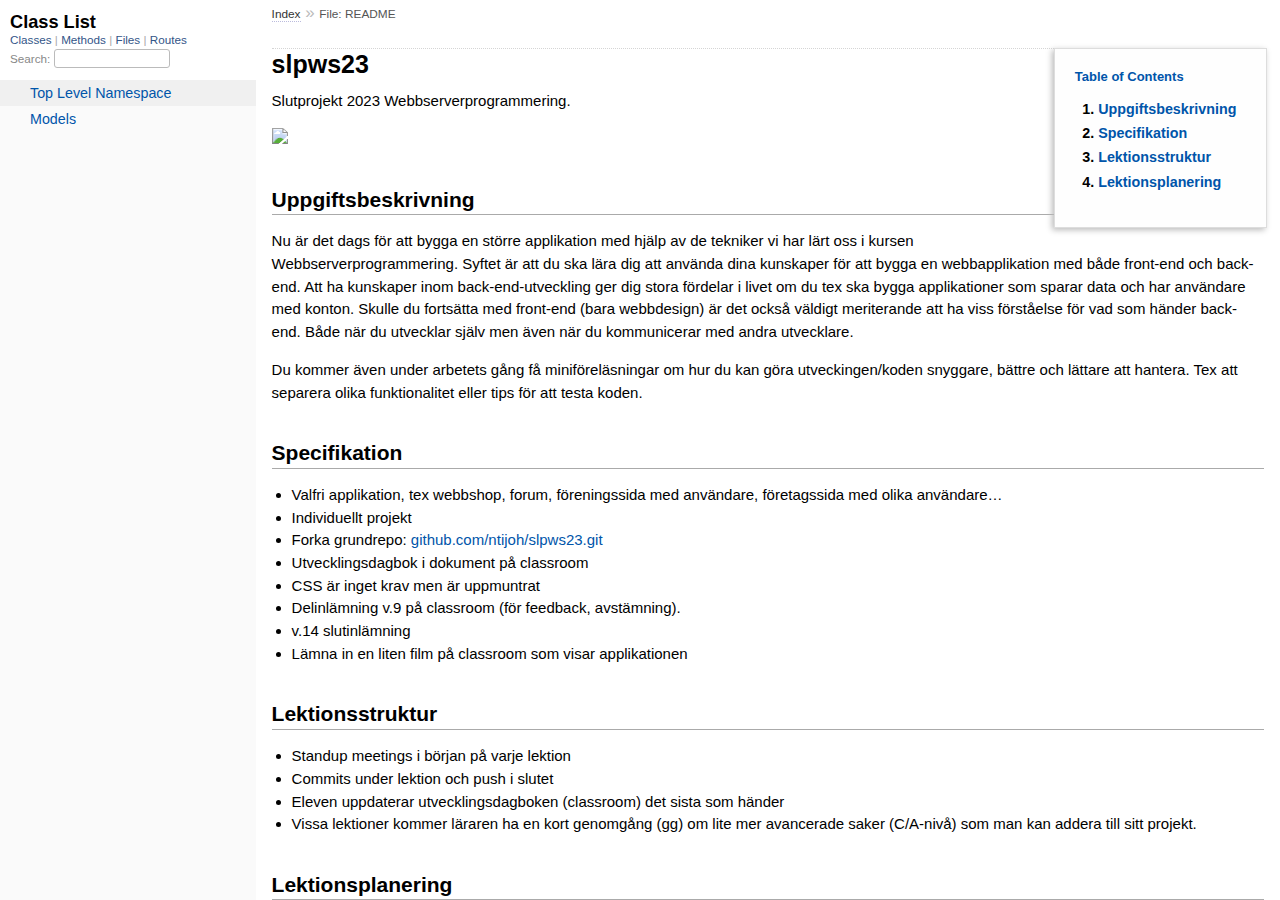
==== doc/index.html @ da87f2fe "Activate/deactivate profile, delete posts, code cleanup" ====
<!DOCTYPE html>
<html>
  <head>
    <meta charset="UTF-8">
<meta name="viewport" content="width=device-width, initial-scale=1.0">
<title>
  File: README
  
    &mdash; Documentation by YARD 0.9.34
  
</title>

  <link rel="stylesheet" href="css/style.css" type="text/css" />

  <link rel="stylesheet" href="css/common.css" type="text/css" />

<script type="text/javascript">
  pathId = "README";
  relpath = '';
</script>


  <script type="text/javascript" charset="utf-8" src="js/jquery.js"></script>

  <script type="text/javascript" charset="utf-8" src="js/app.js"></script>

  <script type="text/javascript" charset="utf-8" src="js/custom.js"></script>


  </head>
  <body>
    <div class="nav_wrap">
      <iframe id="nav" src="class_list.html?1"></iframe>
      <div id="resizer"></div>
    </div>

    <div id="main" tabindex="-1">
      <div id="header">
        <div id="menu">
  
    <a href="_index.html">Index</a> &raquo; 
    <span class="title">File: README</span>
  
</div>

        <div id="search">
  
    <a class="full_list_link" id="class_list_link"
        href="class_list.html">

        <svg width="24" height="24">
          <rect x="0" y="4" width="24" height="4" rx="1" ry="1"></rect>
          <rect x="0" y="12" width="24" height="4" rx="1" ry="1"></rect>
          <rect x="0" y="20" width="24" height="4" rx="1" ry="1"></rect>
        </svg>
    </a>
  
</div>
        <div class="clear"></div>
      </div>

      <div id="content"><div id='filecontents'>
<h1 id="label-slpws23">slpws23</h1>

<p>Slutprojekt 2023 Webbserverprogrammering.</p>

<p><img src="betterworld.jpg"></p>

<h2 id="label-Uppgiftsbeskrivning">Uppgiftsbeskrivning</h2>

<p>Nu är det dags för att bygga en större applikation med hjälp av de tekniker vi har lärt oss i kursen Webbserverprogrammering. Syftet är att du ska lära dig att använda dina kunskaper för att bygga en webbapplikation med både front-end och back-end. Att ha kunskaper inom back-end-utveckling ger dig stora fördelar i livet om du tex ska bygga applikationer som sparar data och har användare med konton. Skulle du fortsätta med front-end (bara webbdesign) är det också väldigt meriterande att ha viss förståelse för vad som händer back-end. Både när du utvecklar själv men även när du kommunicerar med andra utvecklare.</p>

<p>Du kommer även under arbetets gång få miniföreläsningar om hur du kan göra utveckingen/koden snyggare, bättre och lättare att hantera. Tex att separera olika funktionalitet eller tips för att testa koden.</p>

<h2 id="label-Specifikation">Specifikation</h2>
<ul><li>
<p>Valfri applikation, tex webbshop, forum, föreningssida med användare, företagssida med olika användare…</p>
</li><li>
<p>Individuellt projekt</p>
</li><li>
<p>Forka grundrepo: <a href="https://github.com/ntijoh/slpws23.git">github.com/ntijoh/slpws23.git</a></p>
</li><li>
<p>Utvecklingsdagbok i dokument på classroom</p>
</li><li>
<p>CSS är inget krav men är uppmuntrat</p>
</li><li>
<p>Delinlämning v.9 på classroom (för feedback, avstämning).</p>
</li><li>
<p>v.14 slutinlämning</p>
</li><li>
<p>Lämna in en liten film på classroom som visar applikationen</p>
</li></ul>

<h2 id="label-Lektionsstruktur">Lektionsstruktur</h2>
<ul><li>
<p>Standup meetings i början på varje lektion</p>
</li><li>
<p>Commits under lektion och push i slutet</p>
</li><li>
<p>Eleven uppdaterar utvecklingsdagboken (classroom) det sista som händer</p>
</li><li>
<p>Vissa lektioner kommer läraren ha en kort genomgång (gg) om lite mer avancerade saker (C/A-nivå) som man kan addera till sitt projekt.</p>
</li></ul>

<h2 id="label-Lektionsplanering">Lektionsplanering</h2>

<p><img src="tid.png"></p>
</div></div>

      <div id="footer">
  Generated on Fri Apr 28 02:23:17 2023 by
  <a href="https://yardoc.org" title="Yay! A Ruby Documentation Tool" target="_parent">yard</a>
  0.9.34 (ruby-3.1.2).
</div>

    </div>
  </body>
</html>
---- doc/css/style.css ----
html {
  width: 100%;
  height: 100%;
}
body {
  font-family: "Lucida Sans", "Lucida Grande", Verdana, Arial, sans-serif;
  font-size: 13px;
  width: 100%;
  margin: 0;
  padding: 0;
  display: flex;
  display: -webkit-flex;
  display: -ms-flexbox;
}

#nav {
  position: relative;
  width: 100%;
  height: 100%;
  border: 0;
  border-right: 1px dotted #eee;
  overflow: auto;
}
.nav_wrap {
  margin: 0;
  padding: 0;
  width: 20%;
  height: 100%;
  position: relative;
  display: flex;
  display: -webkit-flex;
  display: -ms-flexbox;
  flex-shrink: 0;
  -webkit-flex-shrink: 0;
  -ms-flex: 1 0;
}
#resizer {
  position: absolute;
  right: -5px;
  top: 0;
  width: 10px;
  height: 100%;
  cursor: col-resize;
  z-index: 9999;
}
#main {
  flex: 5 1;
  -webkit-flex: 5 1;
  -ms-flex: 5 1;
  outline: none;
  position: relative;
  background: #fff;
  padding: 1.2em;
  padding-top: 0.2em;
  box-sizing: border-box;
}

@media (max-width: 920px) {
  .nav_wrap { width: 100%; top: 0; right: 0; overflow: visible; position: absolute; }
  #resizer { display: none; }
  #nav {
    z-index: 9999;
    background: #fff;
    display: none;
    position: absolute;
    top: 40px;
    right: 12px;
    width: 500px;
    max-width: 80%;
    height: 80%;
    overflow-y: scroll;
    border: 1px solid #999;
    border-collapse: collapse;
    box-shadow: -7px 5px 25px #aaa;
    border-radius: 2px;
  }
}

@media (min-width: 920px) {
  body { height: 100%; overflow: hidden; }
  #main { height: 100%; overflow: auto; }
  #search { display: none; }
}

#main img { max-width: 100%; }
h1 { font-size: 25px; margin: 1em 0 0.5em; padding-top: 4px; border-top: 1px dotted #d5d5d5; }
h1.noborder { border-top: 0px; margin-top: 0; padding-top: 4px; }
h1.title { margin-bottom: 10px; }
h1.alphaindex { margin-top: 0; font-size: 22px; }
h2 {
  padding: 0;
  padding-bottom: 3px;
  border-bottom: 1px #aaa solid;
  font-size: 1.4em;
  margin: 1.8em 0 0.5em;
  position: relative;
}
h2 small { font-weight: normal; font-size: 0.7em; display: inline; position: absolute; right: 0; }
h2 small a {
  display: block;
  height: 20px;
  border: 1px solid #aaa;
  border-bottom: 0;
  border-top-left-radius: 5px;
  background: #f8f8f8;
  position: relative;
  padding: 2px 7px;
}
.clear { clear: both; }
.inline { display: inline; }
.inline p:first-child { display: inline; }
.docstring, .tags, #filecontents { font-size: 15px; line-height: 1.5145em; }
.docstring p > code, .docstring p > tt, .tags p > code, .tags p > tt {
  color: #c7254e; background: #f9f2f4; padding: 2px 4px; font-size: 1em;
  border-radius: 4px;
}
.docstring h1, .docstring h2, .docstring h3, .docstring h4 { padding: 0; border: 0; border-bottom: 1px dotted #bbb; }
.docstring h1 { font-size: 1.2em; }
.docstring h2 { font-size: 1.1em; }
.docstring h3, .docstring h4 { font-size: 1em; border-bottom: 0; padding-top: 10px; }
.summary_desc .object_link a, .docstring .object_link a {
  font-family: monospace; font-size: 1.05em;
  color: #05a; background: #EDF4FA; padding: 2px 4px; font-size: 1em;
  border-radius: 4px;
}
.rdoc-term { padding-right: 25px; font-weight: bold; }
.rdoc-list p { margin: 0; padding: 0; margin-bottom: 4px; }
.summary_desc pre.code .object_link a, .docstring pre.code .object_link a {
  padding: 0px; background: inherit; color: inherit; border-radius: inherit;
}

/* style for <table> */
#filecontents table, .docstring table { border-collapse: collapse; }
#filecontents table th, #filecontents table td,
.docstring table th, .docstring table td { border: 1px solid #ccc; padding: 8px; padding-right: 17px; }
#filecontents table tr:nth-child(odd),
.docstring table tr:nth-child(odd) { background: #eee; }
#filecontents table tr:nth-child(even),
.docstring table tr:nth-child(even) { background: #fff; }
#filecontents table th, .docstring table th { background: #fff; }

/* style for <ul> */
#filecontents li > p, .docstring li > p { margin: 0px; }
#filecontents ul, .docstring ul { padding-left: 20px; }
/* style for <dl> */
#filecontents dl, .docstring dl { border: 1px solid #ccc; }
#filecontents dt, .docstring dt { background: #ddd; font-weight: bold; padding: 3px 5px; }
#filecontents dd, .docstring dd { padding: 5px 0px; margin-left: 18px; }
#filecontents dd > p, .docstring dd > p { margin: 0px; }

.note {
  color: #222;
  margin: 20px 0;
  padding: 10px;
  border: 1px solid #eee;
  border-radius: 3px;
  display: block;
}
.docstring .note {
  border-left-color: #ccc;
  border-left-width: 5px;
}
.note.todo { background: #ffffc5; border-color: #ececaa; }
.note.returns_void { background: #efefef; }
.note.deprecated { background: #ffe5e5; border-color: #e9dada; }
.note.title.deprecated { background: #ffe5e5; border-color: #e9dada; }
.note.private { background: #ffffc5; border-color: #ececaa; }
.note.title { padding: 3px 6px; font-size: 0.9em; font-family: "Lucida Sans", "Lucida Grande", Verdana, Arial, sans-serif; display: inline; }
.summary_signature + .note.title { margin-left: 7px; }
h1 .note.title { font-size: 0.5em; font-weight: normal; padding: 3px 5px; position: relative; top: -3px; text-transform: capitalize; }
.note.title { background: #efefef; }
.note.title.constructor { color: #fff; background: #6a98d6; border-color: #6689d6; }
.note.title.writeonly { color: #fff; background: #45a638; border-color: #2da31d; }
.note.title.readonly { color: #fff; background: #6a98d6; border-color: #6689d6; }
.note.title.private { background: #d5d5d5; border-color: #c5c5c5; }
.note.title.not_defined_here { background: transparent; border: none; font-style: italic; }
.discussion .note { margin-top: 6px; }
.discussion .note:first-child { margin-top: 0; }

h3.inherited {
  font-style: italic;
  font-family: "Lucida Sans", "Lucida Grande", Verdana, Arial, sans-serif;
  font-weight: normal;
  padding: 0;
  margin: 0;
  margin-top: 12px;
  margin-bottom: 3px;
  font-size: 13px;
}
p.inherited {
  padding: 0;
  margin: 0;
  margin-left: 25px;
}

.box_info dl {
  margin: 0;
  border: 0;
  width: 100%;
  font-size: 1em;
  display: flex;
  display: -webkit-flex;
  display: -ms-flexbox;
}
.box_info dl dt {
  flex-shrink: 0;
  -webkit-flex-shrink: 1;
  -ms-flex-shrink: 1;
  width: 100px;
  text-align: right;
  font-weight: bold;
  border: 1px solid #aaa;
  border-width: 1px 0px 0px 1px;
  padding: 6px 0;
  padding-right: 10px;
}
.box_info dl dd {
  flex-grow: 1;
  -webkit-flex-grow: 1;
  -ms-flex: 1;
  max-width: 420px;
  padding: 6px 0;
  padding-right: 20px;
  border: 1px solid #aaa;
  border-width: 1px 1px 0 0;
  overflow: hidden;
  position: relative;
}
.box_info dl:last-child > * {
  border-bottom: 1px solid #aaa;
}
.box_info dl:nth-child(odd) > * { background: #eee; }
.box_info dl:nth-child(even) > * { background: #fff; }
.box_info dl > * { margin: 0; }

ul.toplevel { list-style: none; padding-left: 0; font-size: 1.1em; }
.index_inline_list { padding-left: 0; font-size: 1.1em; }

.index_inline_list li {
  list-style: none;
  display: inline-block;
  padding: 0 12px;
  line-height: 30px;
  margin-bottom: 5px;
}

dl.constants { margin-left: 10px; }
dl.constants dt { font-weight: bold; font-size: 1.1em; margin-bottom: 5px; }
dl.constants.compact dt { display: inline-block; font-weight: normal }
dl.constants dd { width: 75%; white-space: pre; font-family: monospace; margin-bottom: 18px; }
dl.constants .docstring .note:first-child { margin-top: 5px; }

.summary_desc {
  margin-left: 32px;
  display: block;
  font-family: sans-serif;
  font-size: 1.1em;
  margin-top: 8px;
  line-height: 1.5145em;
  margin-bottom: 0.8em;
}
.summary_desc tt { font-size: 0.9em; }
dl.constants .note { padding: 2px 6px; padding-right: 12px; margin-top: 6px; }
dl.constants .docstring { margin-left: 32px; font-size: 0.9em; font-weight: normal; }
dl.constants .tags { padding-left: 32px; font-size: 0.9em; line-height: 0.8em; }
dl.constants .discussion *:first-child { margin-top: 0; }
dl.constants .discussion *:last-child { margin-bottom: 0; }

.method_details { border-top: 1px dotted #ccc; margin-top: 25px; padding-top: 0; }
.method_details.first { border: 0; margin-top: 5px; }
.method_details.first h3.signature { margin-top: 1em; }
p.signature, h3.signature {
  font-size: 1.1em; font-weight: normal; font-family: Monaco, Consolas, Courier, monospace;
  padding: 6px 10px; margin-top: 1em;
  background: #E8F4FF; border: 1px solid #d8d8e5; border-radius: 5px;
}
p.signature tt,
h3.signature tt { font-family: Monaco, Consolas, Courier, monospace; }
p.signature .overload,
h3.signature .overload { display: block; }
p.signature .extras,
h3.signature .extras { font-weight: normal; font-family: sans-serif; color: #444; font-size: 1em; }
p.signature .not_defined_here,
h3.signature .not_defined_here,
p.signature .aliases,
h3.signature .aliases { display: block; font-weight: normal; font-size: 0.9em; font-family: sans-serif; margin-top: 0px; color: #555; }
p.signature .aliases .names,
h3.signature .aliases .names { font-family: Monaco, Consolas, Courier, monospace; font-weight: bold; color: #000; font-size: 1.2em; }

.tags .tag_title { font-size: 1.05em; margin-bottom: 0; font-weight: bold; }
.tags .tag_title tt { color: initial; padding: initial; background: initial; }
.tags ul { margin-top: 5px; padding-left: 30px; list-style: square; }
.tags ul li { margin-bottom: 3px; }
.tags ul .name { font-family: monospace; font-weight: bold; }
.tags ul .note { padding: 3px 6px; }
.tags { margin-bottom: 12px; }

.tags .examples .tag_title { margin-bottom: 10px; font-weight: bold; }
.tags .examples .inline p { padding: 0; margin: 0; font-weight: bold; font-size: 1em; }
.tags .examples .inline p:before { content: "▸"; font-size: 1em; margin-right: 5px; }

.tags .overload .overload_item { list-style: none; margin-bottom: 25px; }
.tags .overload .overload_item .signature {
  padding: 2px 8px;
  background: #F1F8FF; border: 1px solid #d8d8e5; border-radius: 3px;
}
.tags .overload .signature { margin-left: -15px; font-family: monospace; display: block; font-size: 1.1em; }
.tags .overload .docstring { margin-top: 15px; }

.defines { display: none; }

#method_missing_details .notice.this { position: relative; top: -8px; color: #888; padding: 0; margin: 0; }

.showSource { font-size: 0.9em; }
.showSource a, .showSource a:visited { text-decoration: none; color: #666; }

#content a, #content a:visited { text-decoration: none; color: #05a; }
#content a:hover { background: #ffffa5; }

ul.summary {
  list-style: none;
  font-family: monospace;
  font-size: 1em;
  line-height: 1.5em;
  padding-left: 0px;
}
ul.summary a, ul.summary a:visited {
  text-decoration: none; font-size: 1.1em;
}
ul.summary li { margin-bottom: 5px; }
.summary_signature { padding: 4px 8px; background: #f8f8f8; border: 1px solid #f0f0f0; border-radius: 5px; }
.summary_signature:hover { background: #CFEBFF; border-color: #A4CCDA; cursor: pointer; }
.summary_signature.deprecated { background: #ffe5e5; border-color: #e9dada; }
ul.summary.compact li { display: inline-block; margin: 0px 5px 0px 0px; line-height: 2.6em;}
ul.summary.compact .summary_signature { padding: 5px 7px; padding-right: 4px; }
#content .summary_signature:hover a,
#content .summary_signature:hover a:visited {
  background: transparent;
  color: #049;
}

p.inherited a { font-family: monospace; font-size: 0.9em; }
p.inherited { word-spacing: 5px; font-size: 1.2em; }

p.children { font-size: 1.2em; }
p.children a { font-size: 0.9em; }
p.children strong { font-size: 0.8em; }
p.children strong.modules { padding-left: 5px; }

ul.fullTree { display: none; padding-left: 0; list-style: none; margin-left: 0; margin-bottom: 10px; }
ul.fullTree ul { margin-left: 0; padding-left: 0; list-style: none; }
ul.fullTree li { text-align: center; padding-top: 18px; padding-bottom: 12px; background: url([data-uri]) no-repeat top center; }
ul.fullTree li:first-child { padding-top: 0; background: transparent; }
ul.fullTree li:last-child { padding-bottom: 0; }
.showAll ul.fullTree { display: block; }
.showAll .inheritName { display: none; }

#search { position: absolute; right: 12px; top: 0px; z-index: 9000; }
#search a {
  display: block; float: left;
  padding: 4px 8px; text-decoration: none; color: #05a; fill: #05a;
  border: 1px solid #d8d8e5;
  border-bottom-left-radius: 3px; border-bottom-right-radius: 3px;
  background: #F1F8FF;
  box-shadow: -1px 1px 3px #ddd;
}
#search a:hover { background: #f5faff; color: #06b; fill: #06b; }
#search a.active {
  background: #568; padding-bottom: 20px; color: #fff; fill: #fff;
  border: 1px solid #457;
  border-top-left-radius: 5px; border-top-right-radius: 5px;
}
#search a.inactive { color: #999; fill: #999; }
.inheritanceTree, .toggleDefines {
  float: right;
  border-left: 1px solid #aaa;
  position: absolute; top: 0; right: 0;
  height: 100%;
  background: #f6f6f6;
  padding: 5px;
  min-width: 55px;
  text-align: center;
}

#menu { font-size: 1.3em; color: #bbb; }
#menu .title, #menu a { font-size: 0.7em; }
#menu .title a { font-size: 1em; }
#menu .title { color: #555; }
#menu a, #menu a:visited { color: #333; text-decoration: none; border-bottom: 1px dotted #bbd; }
#menu a:hover { color: #05a; }

#footer { margin-top: 15px; border-top: 1px solid #ccc; text-align: center; padding: 7px 0; color: #999; }
#footer a, #footer a:visited { color: #444; text-decoration: none; border-bottom: 1px dotted #bbd; }
#footer a:hover { color: #05a; }

#listing ul.alpha { font-size: 1.1em; }
#listing ul.alpha { margin: 0; padding: 0; padding-bottom: 10px; list-style: none; }
#listing ul.alpha li.letter { font-size: 1.4em; padding-bottom: 10px; }
#listing ul.alpha ul { margin: 0; padding-left: 15px; }
#listing ul small { color: #666; font-size: 0.7em; }

li.r1 { background: #f0f0f0; }
li.r2 { background: #fafafa; }

#content ul.summary li.deprecated .summary_signature a,
#content ul.summary li.deprecated .summary_signature a:visited { text-decoration: line-through; font-style: italic; }

#toc {
  position: relative;
  float: right;
  overflow-x: auto;
  right: -3px;
  margin-left: 20px;
  margin-bottom: 20px;
  padding: 20px; padding-right: 30px;
  max-width: 300px;
  z-index: 5000;
  background: #fefefe;
  border: 1px solid #ddd;
  box-shadow: -2px 2px 6px #bbb;
}
#toc .title { margin: 0; }
#toc ol { padding-left: 1.8em; }
#toc li { font-size: 1.1em; line-height: 1.7em; }
#toc > ol > li { font-size: 1.1em; font-weight: bold; }
#toc ol > li > ol { font-size: 0.9em; }
#toc ol ol > li > ol { padding-left: 2.3em; }
#toc ol + li { margin-top: 0.3em; }
#toc.hidden { padding: 10px; background: #fefefe; box-shadow: none; }
#toc.hidden:hover { background: #fafafa; }
#filecontents h1 + #toc.nofloat { margin-top: 0; }
@media (max-width: 560px) {
  #toc {
    margin-left: 0;
    margin-top: 16px;
    float: none;
    max-width: none;
  }
}

/* syntax highlighting */
.source_code { display: none; padding: 3px 8px; border-left: 8px solid #ddd; margin-top: 5px; }
#filecontents pre.code, .docstring pre.code, .source_code pre { font-family: monospace; }
#filecontents pre.code, .docstring pre.code { display: block; }
.source_code .lines { padding-right: 12px; color: #555; text-align: right; }
#filecontents pre.code, .docstring pre.code,
.tags pre.example {
  padding: 9px 14px;
  margin-top: 4px;
  border: 1px solid #e1e1e8;
  background: #f7f7f9;
  border-radius: 4px;
  font-size: 1em;
  overflow-x: auto;
  line-height: 1.2em;
}
pre.code { color: #000; tab-size: 2; }
pre.code .info.file { color: #555; }
pre.code .val { color: #036A07; }
pre.code .tstring_content,
pre.code .heredoc_beg, pre.code .heredoc_end,
pre.code .qwords_beg, pre.code .qwords_end, pre.code .qwords_sep,
pre.code .words_beg, pre.code .words_end, pre.code .words_sep,
pre.code .qsymbols_beg, pre.code .qsymbols_end, pre.code .qsymbols_sep,
pre.code .symbols_beg, pre.code .symbols_end, pre.code .symbols_sep,
pre.code .tstring, pre.code .dstring { color: #036A07; }
pre.code .fid, pre.code .rubyid_new, pre.code .rubyid_to_s,
pre.code .rubyid_to_sym, pre.code .rubyid_to_f,
pre.code .dot + pre.code .id,
pre.code .rubyid_to_i pre.code .rubyid_each { color: #0085FF; }
pre.code .comment { color: #0066FF; }
pre.code .const, pre.code .constant { color: #585CF6; }
pre.code .label,
pre.code .symbol { color: #C5060B; }
pre.code .kw,
pre.code .rubyid_require,
pre.code .rubyid_extend,
pre.code .rubyid_include { color: #0000FF; }
pre.code .ivar { color: #318495; }
pre.code .gvar,
pre.code .rubyid_backref,
pre.code .rubyid_nth_ref { color: #6D79DE; }
pre.code .regexp, .dregexp { color: #036A07; }
pre.code a { border-bottom: 1px dotted #bbf; }
/* inline code */
*:not(pre) > code {
	padding: 1px 3px 1px 3px;
	border: 1px solid #E1E1E8;
	background: #F7F7F9;
	border-radius: 4px;
}

/* Color fix for links */
#content .summary_desc pre.code .id > .object_link a, /* identifier */
#content .docstring pre.code .id > .object_link a { color: #0085FF; }
#content .summary_desc pre.code .const > .object_link a, /* constant */
#content .docstring pre.code .const > .object_link a { color: #585CF6; }
---- doc/css/common.css ----
/* Override this file with custom rules */
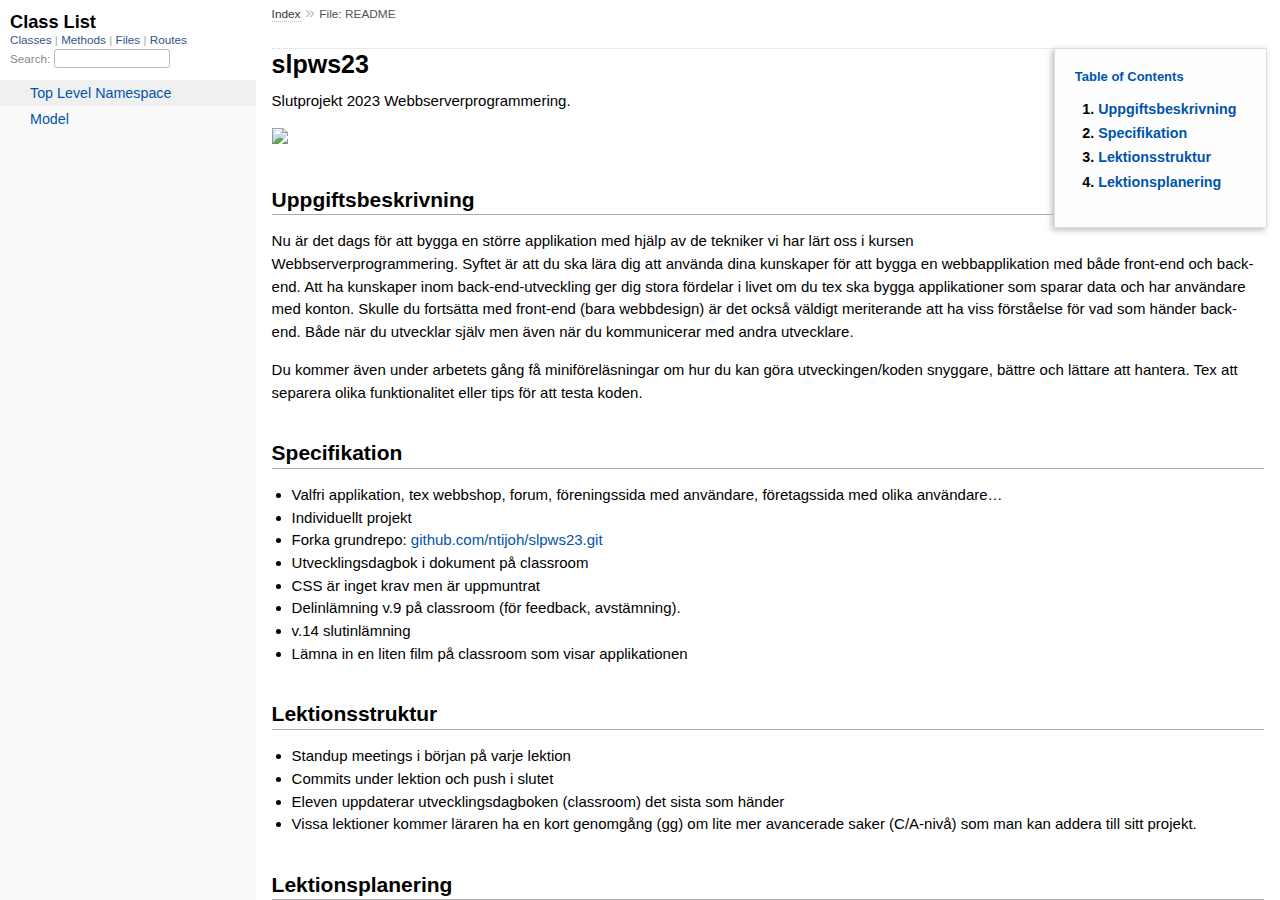
==== commit f09fa635: "Add yardoc updates" ====
--- a/doc/index.html
+++ b/doc/index.html
@@ -108,7 +108,7 @@
 </div></div>
 
       <div id="footer">
-  Generated on Fri Apr 28 02:23:17 2023 by
+  Generated on Mon May  1 16:00:09 2023 by
   <a href="https://yardoc.org" title="Yay! A Ruby Documentation Tool" target="_parent">yard</a>
   0.9.34 (ruby-3.1.2).
 </div>
